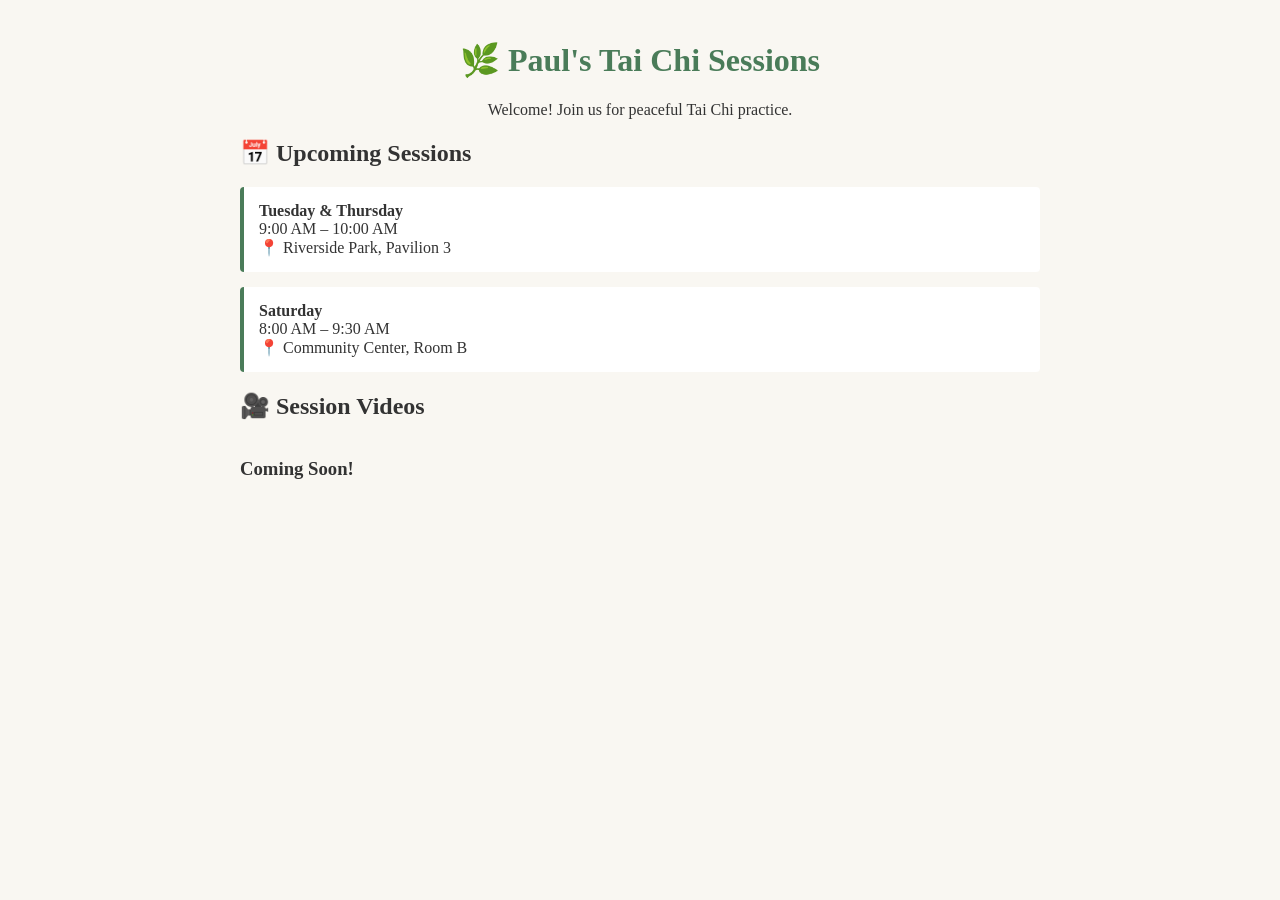
==== index.html @ 52e39b2b "Add files via upload initial commit" ====
<!DOCTYPE html>
<html lang="en">
<head>
  <meta charset="UTF-8" />
  <meta name="viewport" content="width=device-width, initial-scale=1.0"/>
  <title>Grandpa's Tai Chi Sessions</title>
  <style>
    body { font-family: Georgia, serif; max-width: 800px; margin: 0 auto; padding: 20px; background: #f9f7f2; color: #333; }
    h1 { color: #4a7c59; text-align: center; }
    .session { background: white; border-left: 4px solid #4a7c59; padding: 15px; margin: 15px 0; border-radius: 4px; }
    .video-grid { display: grid; grid-template-columns: 1fr 1fr; gap: 20px; margin-top: 20px; }
    iframe { width: 100%; aspect-ratio: 16/9; border: none; border-radius: 8px; }
    @media (max-width: 600px) { .video-grid { grid-template-columns: 1fr; } }
  </style>
</head>
<body>
  <h1>🌿 Paul's Tai Chi Sessions</h1>
  <p style="text-align:center">Welcome! Join us for peaceful Tai Chi practice.</p>

  <h2>📅 Upcoming Sessions</h2>
  <div class="session">
    <strong>Tuesday & Thursday</strong><br/>
    9:00 AM – 10:00 AM<br/>
    📍 Riverside Park, Pavilion 3
  </div>
  <div class="session">
    <strong>Saturday</strong><br/>
    8:00 AM – 9:30 AM<br/>
    📍 Community Center, Room B
  </div>

  <h2>🎥 Session Videos</h2>
  <div class="video-grid">
    <h3>Coming Soon!</h3>
    <!-- Replace VIDEO_ID with the actual YouTube video ID -->
     <!--
    <iframe src="https://www.youtube.com/embed/VIDEO_ID_1" allowfullscreen></iframe>
    <iframe src="https://www.youtube.com/embed/VIDEO_ID_2" allowfullscreen></iframe>-->
  </div>
</body>
</html>
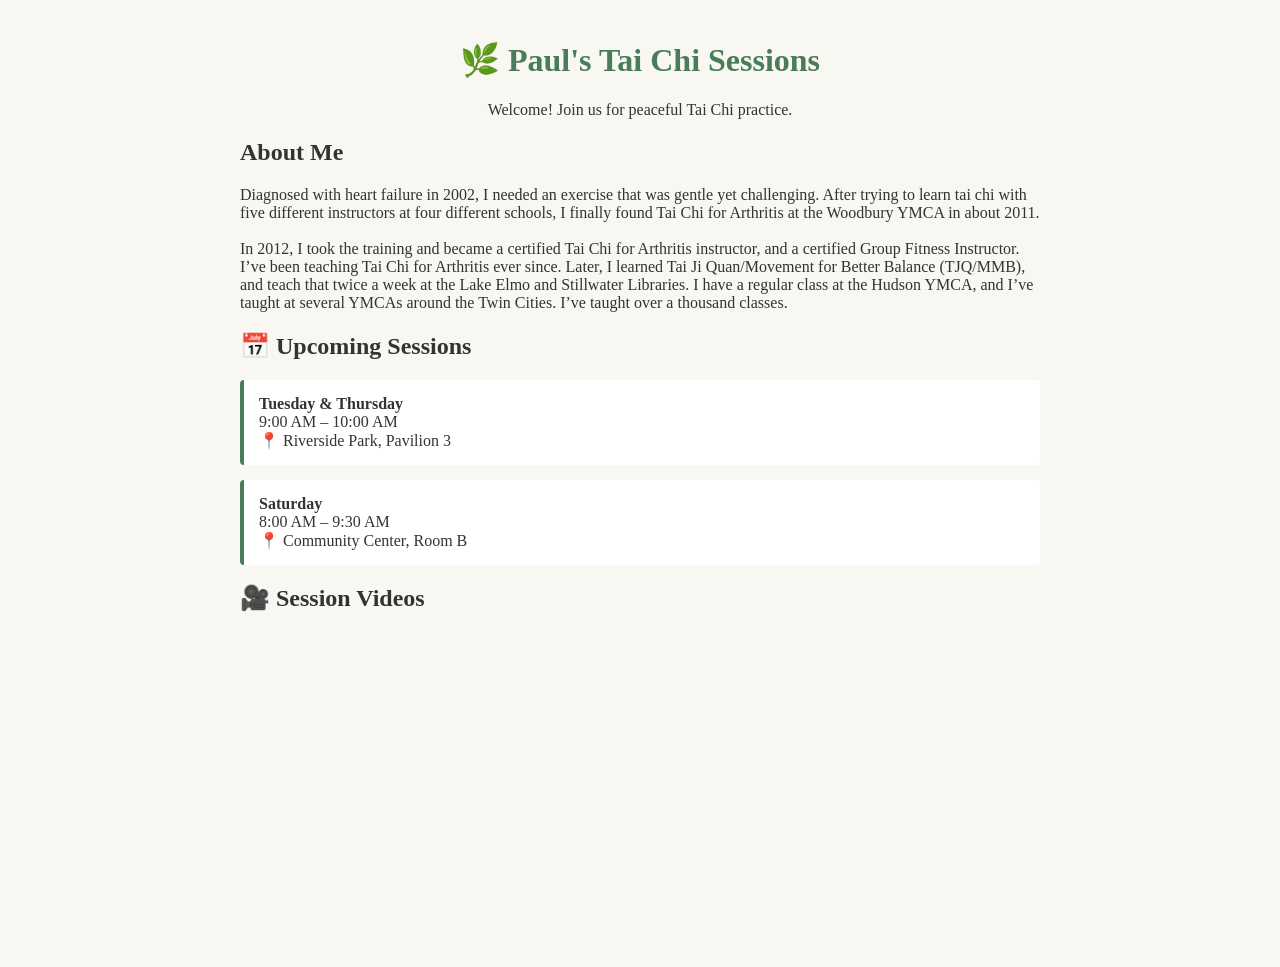
==== commit 639df854: "added about me and two placeholder videos" ====
--- a/index.html
+++ b/index.html
@@ -17,6 +17,15 @@
   <h1>🌿 Paul's Tai Chi Sessions</h1>
   <p style="text-align:center">Welcome! Join us for peaceful Tai Chi practice.</p>
 
+  <h2>About Me</h2>
+  <p style="text-align:start;">
+    Diagnosed with heart failure in 2002, I needed an exercise that was gentle yet challenging.  After trying to learn tai chi with five different instructors at four different schools, I finally found Tai Chi for Arthritis at the Woodbury YMCA in about 2011.
+<br/>
+<br/>
+In 2012, I took the training and became a certified Tai Chi for Arthritis instructor, and a certified Group Fitness Instructor.  I’ve been teaching Tai Chi for Arthritis ever since.  Later, I learned Tai Ji Quan/Movement for Better Balance (TJQ/MMB), and teach that twice a week at the Lake Elmo and Stillwater Libraries.  I have a regular class at the Hudson YMCA, and I’ve taught at several YMCAs around the Twin Cities.
+
+I’ve taught over a thousand classes.
+  </p>
   <h2>📅 Upcoming Sessions</h2>
   <div class="session">
     <strong>Tuesday & Thursday</strong><br/>
@@ -31,11 +40,8 @@
 
   <h2>🎥 Session Videos</h2>
   <div class="video-grid">
-    <h3>Coming Soon!</h3>
-    <!-- Replace VIDEO_ID with the actual YouTube video ID -->
-     <!--
-    <iframe src="https://www.youtube.com/embed/VIDEO_ID_1" allowfullscreen></iframe>
-    <iframe src="https://www.youtube.com/embed/VIDEO_ID_2" allowfullscreen></iframe>-->
+     <iframe width="560" height="315" src="https://www.youtube.com/embed/NzuDbLtkl_E?si=aom-nVbku0MHsxvL" title="YouTube video player" frameborder="0" allow="accelerometer; autoplay; clipboard-write; encrypted-media; gyroscope; picture-in-picture; web-share" referrerpolicy="strict-origin-when-cross-origin" allowfullscreen></iframe>
+    <iframe width="560" height="315" src="https://www.youtube.com/embed/Z9A8WCoQrGo?si=tCurdhSR9ADFqR1d" title="YouTube video player" frameborder="0" allow="accelerometer; autoplay; clipboard-write; encrypted-media; gyroscope; picture-in-picture; web-share" referrerpolicy="strict-origin-when-cross-origin" allowfullscreen></iframe>
   </div>
 </body>
 </html>
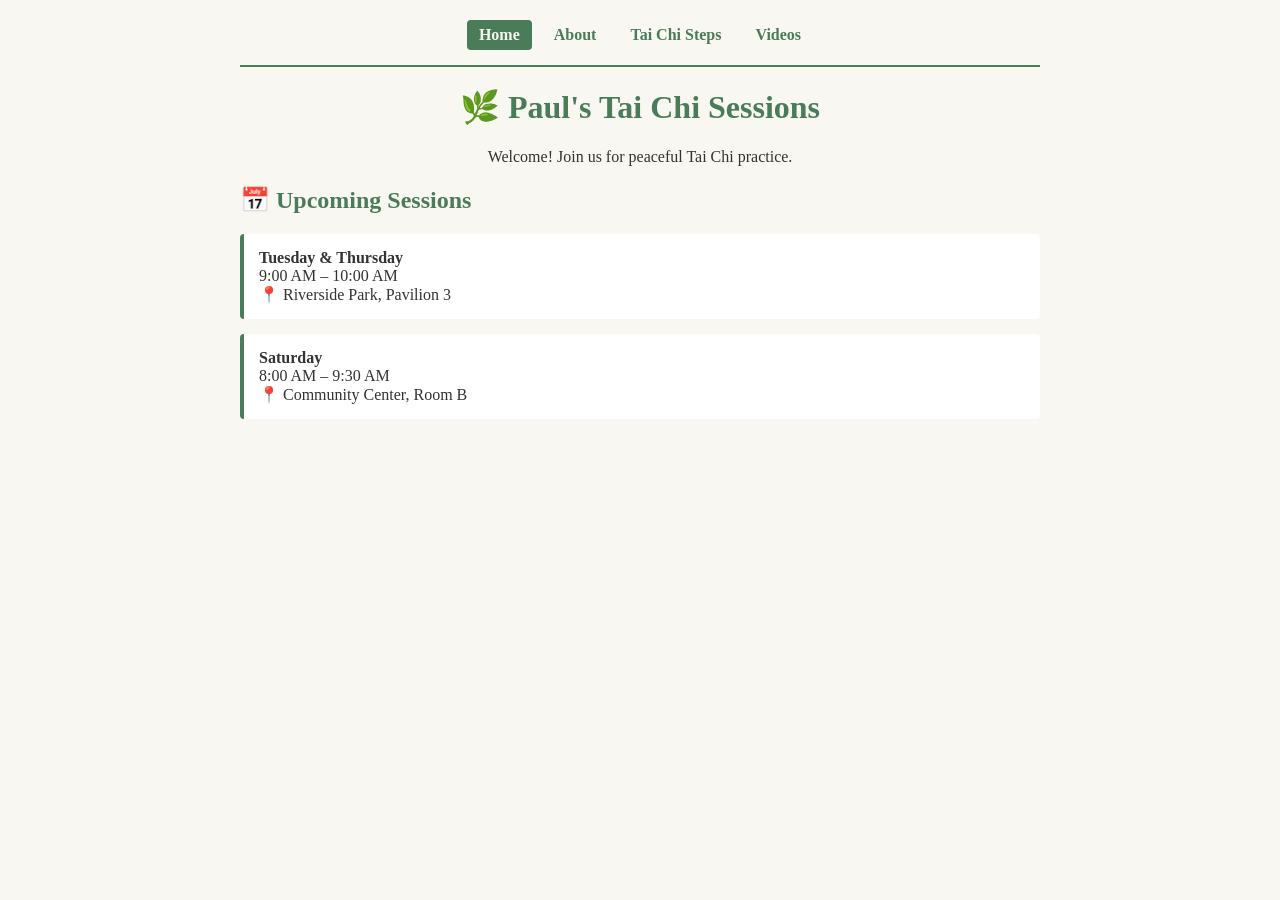
==== commit e6aa786e: "broke up pages, added about, thai chi warmups, and video pages" ====
--- a/index.html
+++ b/index.html
@@ -1,47 +1,32 @@
-<!DOCTYPE html>
-<html lang="en">
-<head>
-  <meta charset="UTF-8" />
-  <meta name="viewport" content="width=device-width, initial-scale=1.0"/>
-  <title>Grandpa's Tai Chi Sessions</title>
-  <style>
-    body { font-family: Georgia, serif; max-width: 800px; margin: 0 auto; padding: 20px; background: #f9f7f2; color: #333; }
-    h1 { color: #4a7c59; text-align: center; }
-    .session { background: white; border-left: 4px solid #4a7c59; padding: 15px; margin: 15px 0; border-radius: 4px; }
-    .video-grid { display: grid; grid-template-columns: 1fr 1fr; gap: 20px; margin-top: 20px; }
-    iframe { width: 100%; aspect-ratio: 16/9; border: none; border-radius: 8px; }
-    @media (max-width: 600px) { .video-grid { grid-template-columns: 1fr; } }
-  </style>
-</head>
-<body>
-  <h1>🌿 Paul's Tai Chi Sessions</h1>
-  <p style="text-align:center">Welcome! Join us for peaceful Tai Chi practice.</p>
-
-  <h2>About Me</h2>
-  <p style="text-align:start;">
-    Diagnosed with heart failure in 2002, I needed an exercise that was gentle yet challenging.  After trying to learn tai chi with five different instructors at four different schools, I finally found Tai Chi for Arthritis at the Woodbury YMCA in about 2011.
-<br/>
-<br/>
-In 2012, I took the training and became a certified Tai Chi for Arthritis instructor, and a certified Group Fitness Instructor.  I’ve been teaching Tai Chi for Arthritis ever since.  Later, I learned Tai Ji Quan/Movement for Better Balance (TJQ/MMB), and teach that twice a week at the Lake Elmo and Stillwater Libraries.  I have a regular class at the Hudson YMCA, and I’ve taught at several YMCAs around the Twin Cities.
-
-I’ve taught over a thousand classes.
-  </p>
-  <h2>📅 Upcoming Sessions</h2>
-  <div class="session">
-    <strong>Tuesday & Thursday</strong><br/>
-    9:00 AM – 10:00 AM<br/>
-    📍 Riverside Park, Pavilion 3
-  </div>
-  <div class="session">
-    <strong>Saturday</strong><br/>
-    8:00 AM – 9:30 AM<br/>
-    📍 Community Center, Room B
-  </div>
-
-  <h2>🎥 Session Videos</h2>
-  <div class="video-grid">
-     <iframe width="560" height="315" src="https://www.youtube.com/embed/NzuDbLtkl_E?si=aom-nVbku0MHsxvL" title="YouTube video player" frameborder="0" allow="accelerometer; autoplay; clipboard-write; encrypted-media; gyroscope; picture-in-picture; web-share" referrerpolicy="strict-origin-when-cross-origin" allowfullscreen></iframe>
-    <iframe width="560" height="315" src="https://www.youtube.com/embed/Z9A8WCoQrGo?si=tCurdhSR9ADFqR1d" title="YouTube video player" frameborder="0" allow="accelerometer; autoplay; clipboard-write; encrypted-media; gyroscope; picture-in-picture; web-share" referrerpolicy="strict-origin-when-cross-origin" allowfullscreen></iframe>
-  </div>
-</body>
-</html>+<!DOCTYPE html>
+<html lang="en">
+<head>
+  <meta charset="UTF-8" />
+  <meta name="viewport" content="width=device-width, initial-scale=1.0"/>
+  <title>Paul's Tai Chi Sessions</title>
+  <link rel="stylesheet" href="styles.css" />
+</head>
+<body>
+  <nav>
+    <a href="index.html" aria-current="page">Home</a>
+    <a href="about.html">About</a>
+    <a href="steps.html">Tai Chi Steps</a>
+    <a href="videos.html">Videos</a>
+  </nav>
+
+  <h1>🌿 Paul's Tai Chi Sessions</h1>
+  <p style="text-align:center">Welcome! Join us for peaceful Tai Chi practice.</p>
+
+  <h2>📅 Upcoming Sessions</h2>
+  <div class="session">
+    <strong>Tuesday & Thursday</strong><br/>
+    9:00 AM – 10:00 AM<br/>
+    📍 Riverside Park, Pavilion 3
+  </div>
+  <div class="session">
+    <strong>Saturday</strong><br/>
+    8:00 AM – 9:30 AM<br/>
+    📍 Community Center, Room B
+  </div>
+</body>
+</html>
--- a/styles.css
+++ b/styles.css
@@ -0,0 +1,73 @@
+/* Shared styles for Paul's Tai Chi site */
+body {
+  font-family: Georgia, serif;
+  max-width: 800px;
+  margin: 0 auto;
+  padding: 20px;
+  background: #f9f7f2;
+  color: #333;
+}
+
+h1 { color: #4a7c59; text-align: center; }
+h2 { color: #4a7c59; }
+
+nav {
+  display: flex;
+  justify-content: center;
+  gap: 10px;
+  flex-wrap: wrap;
+  margin-bottom: 20px;
+  padding-bottom: 15px;
+  border-bottom: 2px solid #4a7c59;
+}
+
+nav a {
+  color: #4a7c59;
+  text-decoration: none;
+  font-weight: bold;
+  padding: 6px 12px;
+  border-radius: 4px;
+}
+
+nav a:hover,
+nav a[aria-current="page"] {
+  background: #4a7c59;
+  color: #f9f7f2;
+}
+
+.session {
+  background: white;
+  border-left: 4px solid #4a7c59;
+  padding: 15px;
+  margin: 15px 0;
+  border-radius: 4px;
+}
+
+.steps {
+  background: white;
+  border-left: 4px solid #4a7c59;
+  padding: 15px;
+  margin: 15px 0;
+  border-radius: 4px;
+}
+
+.steps ol { padding-left: 20px; }
+.steps li { margin-bottom: 10px; }
+
+.video-grid {
+  display: grid;
+  grid-template-columns: 1fr 1fr;
+  gap: 20px;
+  margin-top: 20px;
+}
+
+iframe {
+  width: 100%;
+  aspect-ratio: 16/9;
+  border: none;
+  border-radius: 8px;
+}
+
+@media (max-width: 600px) {
+  .video-grid { grid-template-columns: 1fr; }
+}
